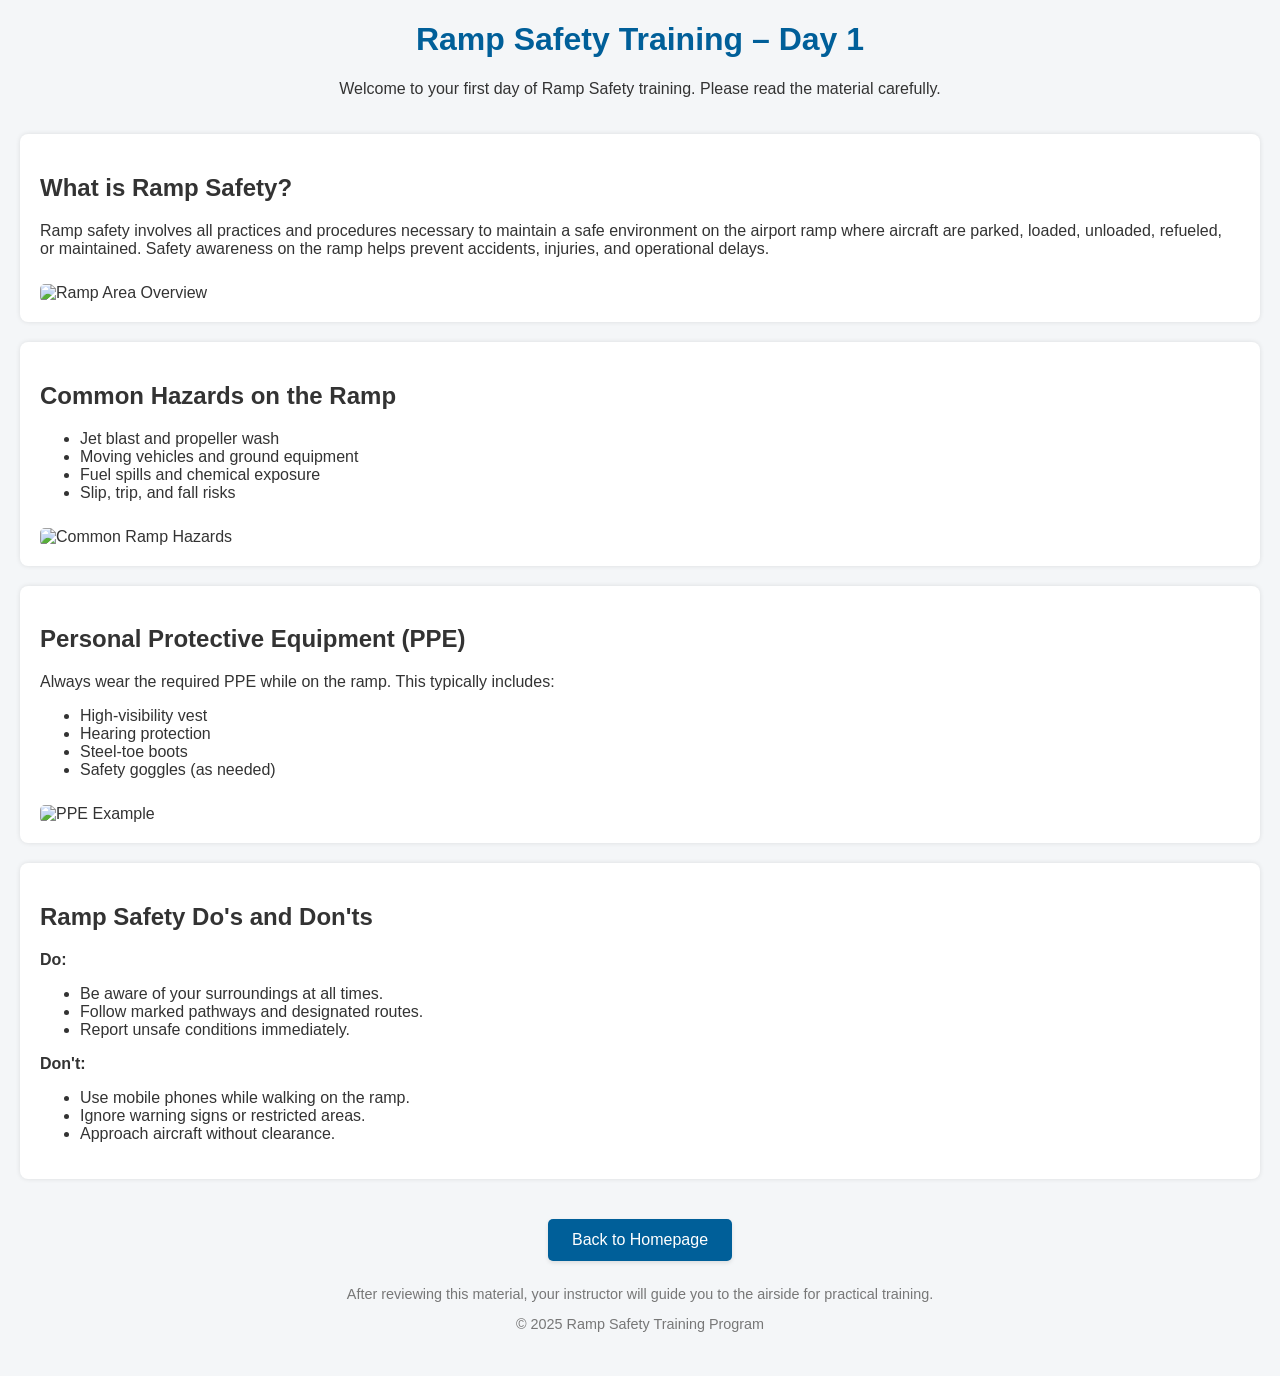
==== day1_E.html @ f5d58228 "Add files via upload" ====
<!DOCTYPE html>
<html lang="en">
<head>
    <meta charset="UTF-8">
    <title>Ramp Safety Training - Day 1</title>
    <meta name="viewport" content="width=device-width, initial-scale=1.0">
    <link rel="stylesheet" href="styles_E.css">
</head>
<body>

    <header>
        <h1>Ramp Safety Training – Day 1</h1>
        <p>Welcome to your first day of Ramp Safety training. Please read the material carefully.</p>
    </header>

    <section>
        <h2>What is Ramp Safety?</h2>
        <p>Ramp safety involves all practices and procedures necessary to maintain a safe environment on the airport ramp where aircraft are parked, loaded, unloaded, refueled, or maintained. Safety awareness on the ramp helps prevent accidents, injuries, and operational delays.</p>
        <img src="images/ramp-overview.jpg" alt="Ramp Area Overview">
    </section>

    <section>
        <h2>Common Hazards on the Ramp</h2>
        <ul>
            <li>Jet blast and propeller wash</li>
            <li>Moving vehicles and ground equipment</li>
            <li>Fuel spills and chemical exposure</li>
            <li>Slip, trip, and fall risks</li>
        </ul>
        <img src="images/ramp-hazards.jpg" alt="Common Ramp Hazards">
    </section>

    <section>
        <h2>Personal Protective Equipment (PPE)</h2>
        <p>Always wear the required PPE while on the ramp. This typically includes:</p>
        <ul>
            <li>High-visibility vest</li>
            <li>Hearing protection</li>
            <li>Steel-toe boots</li>
            <li>Safety goggles (as needed)</li>
        </ul>
        <img src="images/ppe-example.jpg" alt="PPE Example">
    </section>

    <section>
        <h2>Ramp Safety Do's and Don'ts</h2>
        <p><strong>Do:</strong></p>
        <ul>
            <li>Be aware of your surroundings at all times.</li>
            <li>Follow marked pathways and designated routes.</li>
            <li>Report unsafe conditions immediately.</li>
        </ul>
        <p><strong>Don't:</strong></p>
        <ul>
            <li>Use mobile phones while walking on the ramp.</li>
            <li>Ignore warning signs or restricted areas.</li>
            <li>Approach aircraft without clearance.</li>
        </ul>
    </section>
    
     <div style="text-align: center;">
        <a href="index.html" class="back-button">Back to Homepage</a>
    </div>

    <footer>
        <p>After reviewing this material, your instructor will guide you to the airside for practical training.</p>
        <p>© 2025 Ramp Safety Training Program</p>
    </footer>

</body>
</html>
---- styles_E.css ----
body {
            font-family: Arial, sans-serif;
            margin: 20px;
            background-color: #f4f6f8;
            color: #333;
        }
        header {
            text-align: center;
            padding-bottom: 20px;
        }
        h1 {
            color: #005f99;
        }
        section {
            background-color: white;
            padding: 20px;
            margin-bottom: 20px;
            border-radius: 8px;
            box-shadow: 0 0 5px rgba(0,0,0,0.1);
        }
        img {
            max-width: 100%;
            height: auto;
            margin-top: 10px;
            border-radius: 5px;
        }


.completed {
            color: green;
            font-weight: bold;
        }
        .accordion-header.completed::before {
            content: "✔️ ";
            color: green;
        }
        .accordion-content {
            display: none;
            padding: 10px;
            margin-top: 5px;
            background-color: #f4f4f4;
        }
        .accordion-header {
            cursor: pointer;
            padding: 10px;
            background-color: #eee;
            border: 1px solid #ddd;
            margin-bottom: 5px;
        }
        .accordion-header:hover {
            background-color: #ddd;
        }
        .accordion-item {
            margin-bottom: 10px;
        }
        .pagination button {
            padding: 10px;
            margin: 10px;
            cursor: pointer;
        }
        .pagination button:disabled {
            background-color: #ccc;
        }



        footer {
            text-align: center;
            padding: 10px;
            font-size: 0.9em;
            color: #777;
        }

        /* Button Styling */
        .back-button {
            display: inline-block;
            padding: 12px 24px;
            margin-top: 20px;
            background-color: #005f99;
            color: white;
            font-size: 16px;
            text-align: center;
            text-decoration: none;
            border-radius: 5px;
            box-shadow: 0 2px 4px rgba(0, 0, 0, 0.1);
            transition: background-color 0.3s, transform 0.3s;
        }

        .back-button:hover {
            background-color: #004577;
            transform: scale(1.05);
        }

        .back-button:active {
            background-color: #003a5c;
            transform: scale(1);
        }
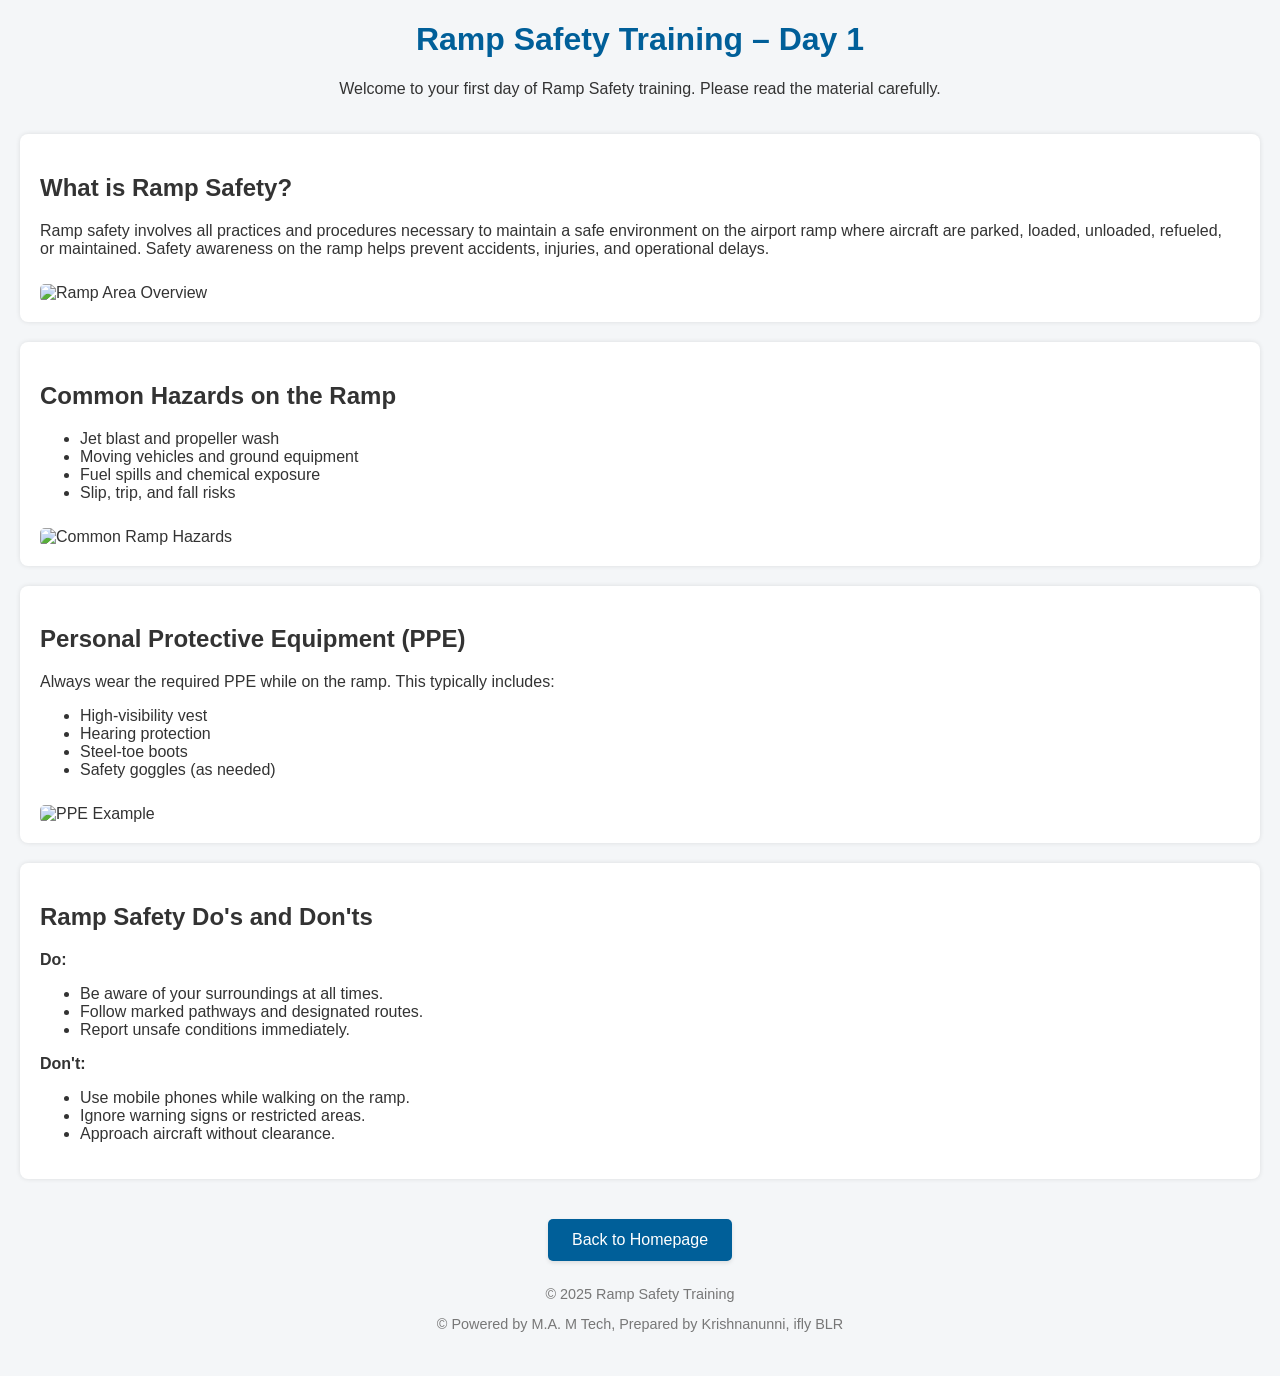
==== commit d7e14a22: "Add files via upload" ====
--- a/day1_E.html
+++ b/day1_E.html
@@ -63,9 +63,11 @@
     </div>
 
     <footer>
-        <p>After reviewing this material, your instructor will guide you to the airside for practical training.</p>
-        <p>© 2025 Ramp Safety Training Program</p>
+    
+        <p>© 2025 Ramp Safety Training</p>
+        <p>© Powered by M.A. M Tech, Prepared by Krishnanunni, ifly BLR</p>
     </footer>
+
 
 </body>
 </html>
